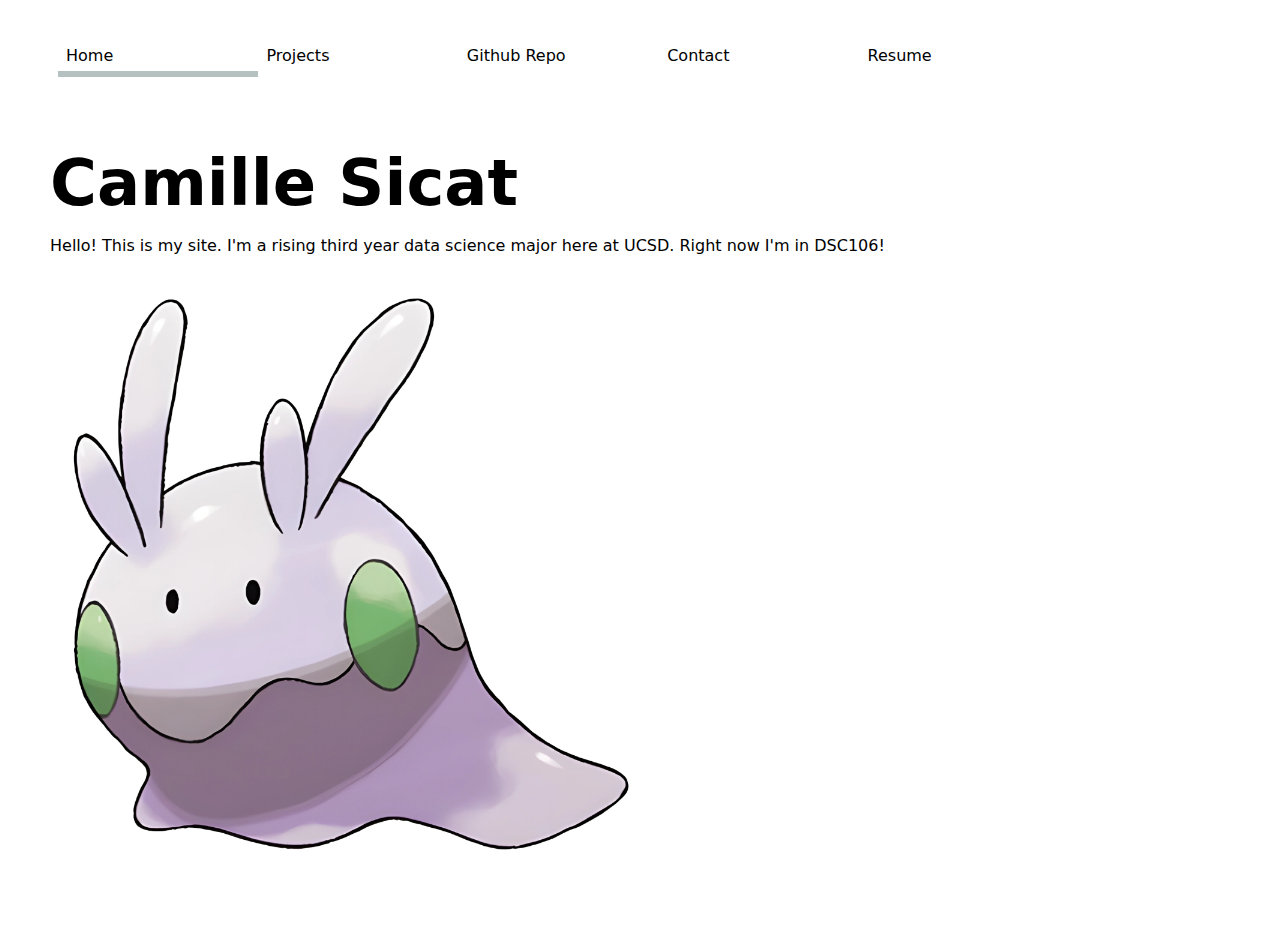
==== index.html @ 472bc480 "Added javascript" ====
<!DOCTYPE html>
<html lang="en">
<head>
    <meta charset="UTF-8">
    <meta name="viewport" content="width=device-width, initial-scale=1.0">
    <title>Camille Sicat: Personal Site and portfolio</title>
    <link rel="stylesheet" href="../style.css">
    <script type="module" src="../global.js"></script>
</head>
<body>
    <nav>
        <a class="current" href="index.html">Home</a>
        <a href="projects/index.html">Projects</a>
        <a href="https://github.com/couchsnail" target="_blank">Github Repo</a>
        <a href="contact/index.html">Contact</a>
        <a href="resume/index.html">Resume</a>
    </nav>
    <h1>Camille Sicat</h1>
    <p>Hello! This is my site. I'm a rising third year data science major here at UCSD. Right now I'm in DSC106!</p>
    <img src="images/goomy.png" alt="a picture of the Pokemon Goomy" width="600" height="600">
</body>
</html>
---- style.css ----
:root {
  --color-accent: #B1A5CA;
  --color-text: #333333;
  --color-bg: #FFFFFF;
}

h1, h2, h3, h4, h5, h6 {
  line-height: 1.1; 
  text-wrap: balance; 
}

h1 {
  font-size: 4rem; 
  margin-bottom: 0.25em;
}

h2 {
  font-size: 2.5rem;
  margin: 0;
  margin-bottom: 0.5em;
}

body {
    /* Set line height to 1.5 times the font size
         and use the OS’s UI font as the website font
       */
    font: 100%/1.5 system-ui;
    max-width: 100ch;
    margin-inline: 0 auto;
    padding-top: 20px;
    padding-right: 5px;
    padding-bottom: 50px;
    padding-left: 50px;
  }

nav {
    display: flex;
    padding: 0.5em;
    margin-bottom: 20px;
    text-align: center;
    color: inherit;
    text-decoration: none
  }

nav > a {
  flex: 1;
  display: flex;
  padding: 0.5em;
  margin-bottom: 20px;
  text-align: center;
  color: inherit;
  text-decoration: none
}

nav > a.current {
  border-bottom: 0.4em solid oklch(80% 3% 200); 
  padding-bottom: 0.2em; 
}

nav > a:hover {
  border-bottom: 0.4em solid var(--color-accent);
  background-color: oklch(from var(--color-accent) 95% 5% h);
  padding-bottom: 0.2em;
}

form {
  display: grid;
  grid-template-columns: auto 1fr;
  grid-template-columns: subgrid;
  grid-column: 1 / -1;
  gap: 1em;
}

.projects {
  display: grid;
  grid-template-columns: repeat(auto-fill, minmax(15em, 1fr));
}

article {
  display: grid;
  grid-template-rows: subgrid;
  grid-row: span 3;
  gap: 1em;
}

p {
  color: inherit;
  text-decoration: none;
  margin-bottom: 1em;
}

section > header h2 {
  font-size: 1.8rem;
  color: var(--color-accent);
  border-bottom: 2px solid var(--color-accent);
  margin-bottom: 0.5em; 
  padding-bottom: 0.1em;
}

p > a {
  color: var(--color-accent);
  margin-bottom: 4em;
}

p:hover{
  border-bottom: 0.4em solid var(--color-accent);
  background-color: oklch(from var(--color-accent) 95% 5% h);
  padding-bottom: 0.2em;
}

time {
  font-style: italic;
  color: #666;
}

ul {
  margin: 0;
  padding-left: 1.5em;
  margin-bottom: 1em;
}

ul:hover {
  border-bottom: 0.4em solid var(--color-accent);
  background-color: oklch(from var(--color-accent) 95% 5% h);
  padding-bottom: 0.2em;
}
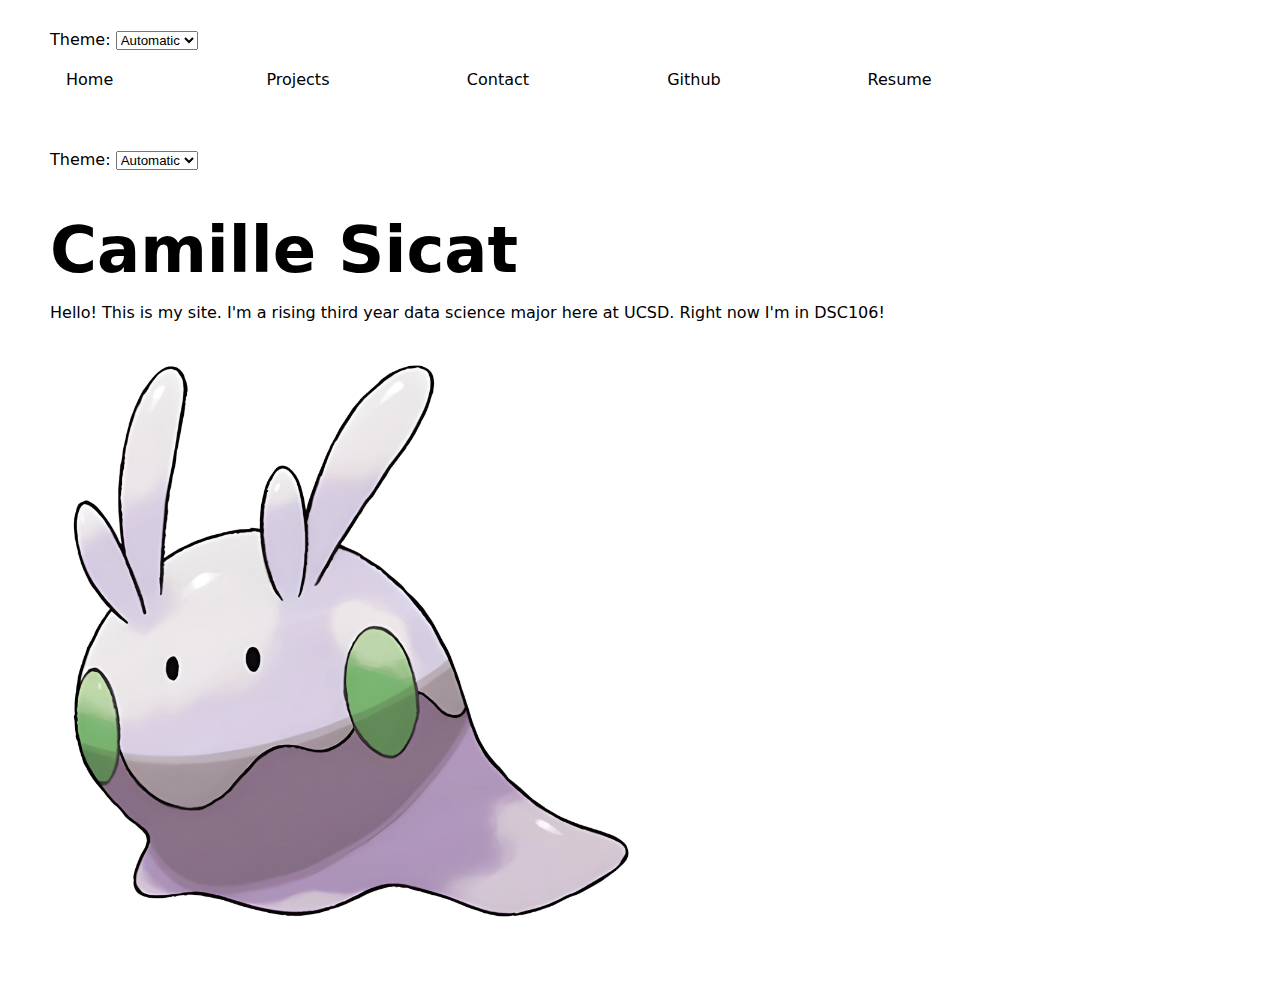
==== commit a606de8e: "Up to 4.1" ====
--- a/index.html
+++ b/index.html
@@ -4,17 +4,23 @@
     <meta charset="UTF-8">
     <meta name="viewport" content="width=device-width, initial-scale=1.0">
     <title>Camille Sicat: Personal Site and portfolio</title>
-    <link rel="stylesheet" href="../style.css">
-    <script type="module" src="../global.js"></script>
+    <link rel="stylesheet" href="style.css">
+    <script type="module" src="global.js"></script>
 </head>
 <body>
-    <nav>
-        <a class="current" href="index.html">Home</a>
+    <!-- <nav>
+        <a href="index.html">Home</a>
         <a href="projects/index.html">Projects</a>
         <a href="https://github.com/couchsnail" target="_blank">Github Repo</a>
         <a href="contact/index.html">Contact</a>
         <a href="resume/index.html">Resume</a>
-    </nav>
+    </nav> -->
+    <label for="color-scheme-switcher">Theme:</label>
+    <select id="color-scheme-switcher">
+        <option value="light dark" selected>Automatic</option>
+        <option value="light">Light</option>
+        <option value="dark">Dark</option>
+    </select>
     <h1>Camille Sicat</h1>
     <p>Hello! This is my site. I'm a rising third year data science major here at UCSD. Right now I'm in DSC106!</p>
     <img src="images/goomy.png" alt="a picture of the Pokemon Goomy" width="600" height="600">
--- a/style.css
+++ b/style.css
@@ -2,6 +2,8 @@
   --color-accent: #B1A5CA;
   --color-text: #333333;
   --color-bg: #FFFFFF;
+  color-scheme: light dark;
+  border-bottom-color: oklch(50% 10% 200 / 40%);
 }
 
 h1, h2, h3, h4, h5, h6 {
@@ -39,7 +41,8 @@
     margin-bottom: 20px;
     text-align: center;
     color: inherit;
-    text-decoration: none
+    text-decoration: none;
+    --border-color: oklch(50% 10% 200 / 40%);
   }
 
 nav > a {
@@ -59,7 +62,7 @@
 
 nav > a:hover {
   border-bottom: 0.4em solid var(--color-accent);
-  background-color: oklch(from var(--color-accent) 95% 5% h);
+  background-color: color-mix(in oklch, var(--color-accent), canvas 85%);
   padding-bottom: 0.2em;
 }
 
@@ -104,7 +107,7 @@
 
 p:hover{
   border-bottom: 0.4em solid var(--color-accent);
-  background-color: oklch(from var(--color-accent) 95% 5% h);
+  background-color: color-mix(in oklch, var(--color-accent), canvas 85%);
   padding-bottom: 0.2em;
 }
 
@@ -123,4 +126,4 @@
   border-bottom: 0.4em solid var(--color-accent);
   background-color: oklch(from var(--color-accent) 95% 5% h);
   padding-bottom: 0.2em;
-}+}
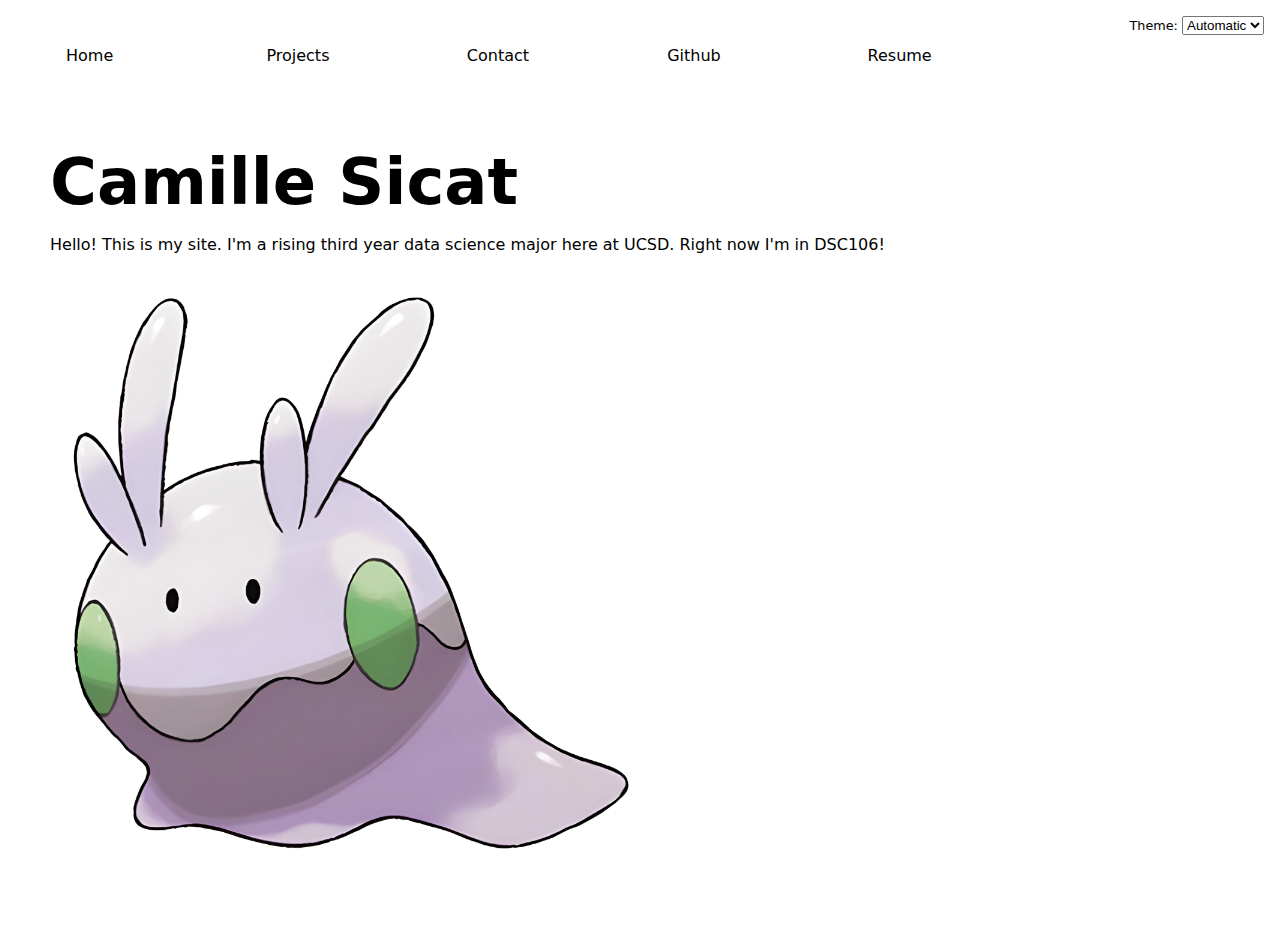
==== commit 259f43a9: "Fixed js for light dark mode" ====
--- a/index.html
+++ b/index.html
@@ -15,12 +15,6 @@
         <a href="contact/index.html">Contact</a>
         <a href="resume/index.html">Resume</a>
     </nav> -->
-    <label for="color-scheme-switcher">Theme:</label>
-    <select id="color-scheme-switcher">
-        <option value="light dark" selected>Automatic</option>
-        <option value="light">Light</option>
-        <option value="dark">Dark</option>
-    </select>
     <h1>Camille Sicat</h1>
     <p>Hello! This is my site. I'm a rising third year data science major here at UCSD. Right now I'm in DSC106!</p>
     <img src="images/goomy.png" alt="a picture of the Pokemon Goomy" width="600" height="600">
--- a/style.css
+++ b/style.css
@@ -127,3 +127,10 @@
   background-color: oklch(from var(--color-accent) 95% 5% h);
   padding-bottom: 0.2em;
 }
+
+.color-scheme {
+  position: absolute; 
+  top: 1rem;          
+  right: 1rem;        
+  font-size: 80%;     
+}
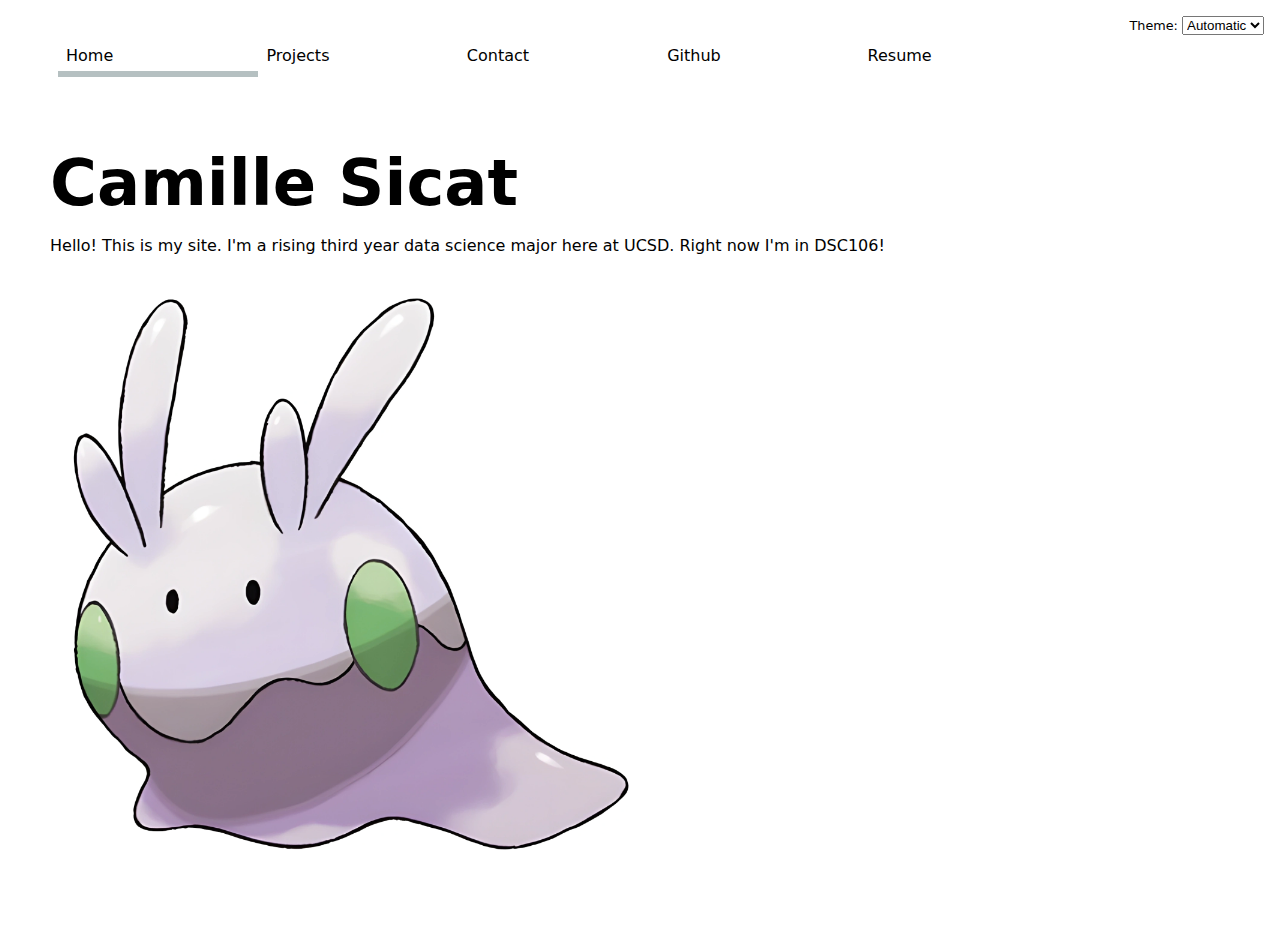
==== commit 790bf4ec: "Added home class for testing" ====
--- a/index.html
+++ b/index.html
@@ -1,5 +1,5 @@
 <!DOCTYPE html>
-<html lang="en">
+<html class="home" lang="en">
 <head>
     <meta charset="UTF-8">
     <meta name="viewport" content="width=device-width, initial-scale=1.0">
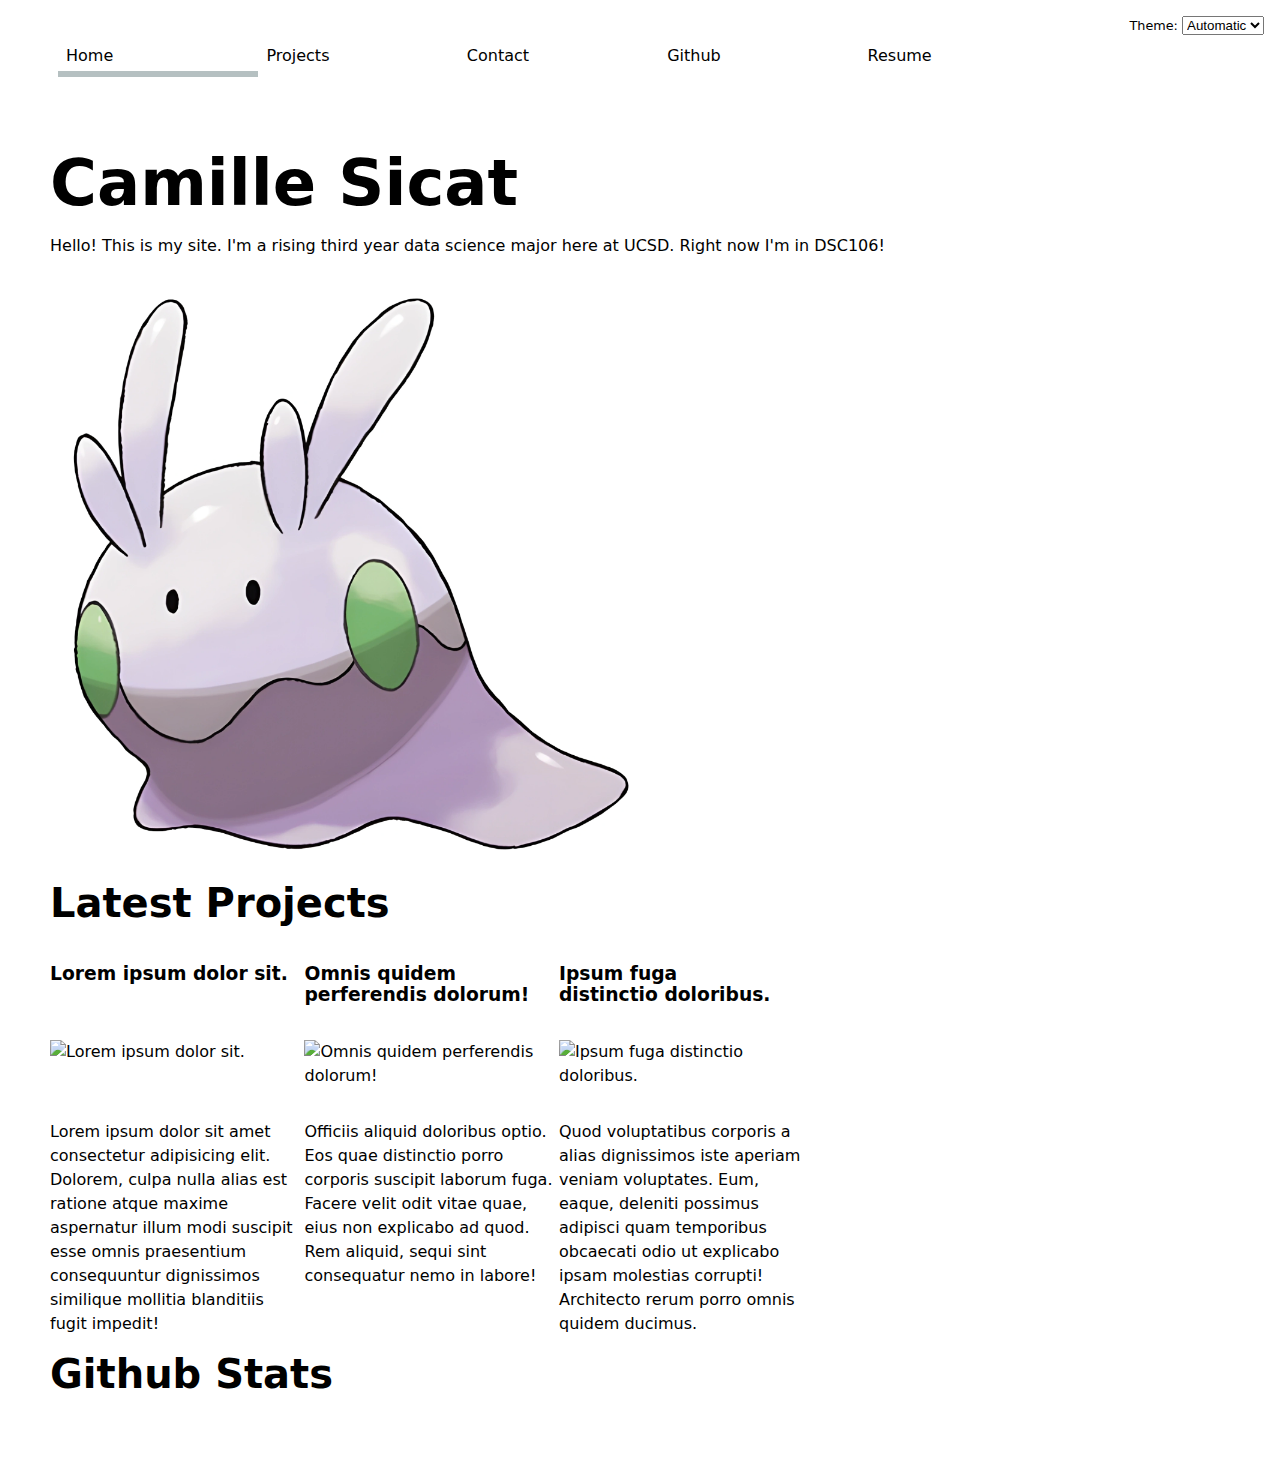
==== commit 4e0b0055: "Uploaded Github data to Home" ====
--- a/index.html
+++ b/index.html
@@ -5,18 +5,20 @@
     <meta name="viewport" content="width=device-width, initial-scale=1.0">
     <title>Camille Sicat: Personal Site and portfolio</title>
     <link rel="stylesheet" href="style.css">
-    <script type="module" src="global.js"></script>
 </head>
 <body>
-    <!-- <nav>
-        <a href="index.html">Home</a>
-        <a href="projects/index.html">Projects</a>
-        <a href="https://github.com/couchsnail" target="_blank">Github Repo</a>
-        <a href="contact/index.html">Contact</a>
-        <a href="resume/index.html">Resume</a>
-    </nav> -->
     <h1>Camille Sicat</h1>
     <p>Hello! This is my site. I'm a rising third year data science major here at UCSD. Right now I'm in DSC106!</p>
     <img src="images/goomy.png" alt="a picture of the Pokemon Goomy" width="600" height="600">
+    <h2>Latest Projects</h2>
+    <div class="projects">
+        <!-- Dynamically added content will appear here -->
+    </div>
+    <h2>Github Stats</h2>
+    <div id="profile-stats" class="dropdown">
+        <!-- Dynamically added content will appear here -->
+    </div>
+    <script type="module" src="global.js"></script>
+    <script src="index.js" type="module" defer></script>
 </body>
 </html>--- a/style.css
+++ b/style.css
@@ -134,3 +134,40 @@
   right: 1rem;        
   font-size: 80%;     
 }
+
+/* For the color palatte */
+#profile-stats dl {
+  display: flex;
+  padding: 0.5em;
+  margin-bottom: 20px;
+  text-align: center;
+  color: inherit;
+  background-color: var(--color-bg); 
+}
+
+#profile-stats dt {
+  font-weight: bold;
+  margin-right: 5px;
+  background-color: var(--color-bg); 
+  color: var(--color-text); 
+}
+
+#profile-stats dd {
+  margin-right: 15px;
+  color: var(--color-text); 
+}
+
+@media (prefers-color-scheme: dark) {
+  #profile-stats dl {
+    background-color: var(--color-bg-dark); 
+  }
+
+  #profile-stats dt {
+    background-color: var(--color-bg-dark); 
+    color: var(--color-text-dark); 
+  }
+
+  #profile-stats dd {
+    color: var(--color-text-dark); 
+  }
+}
